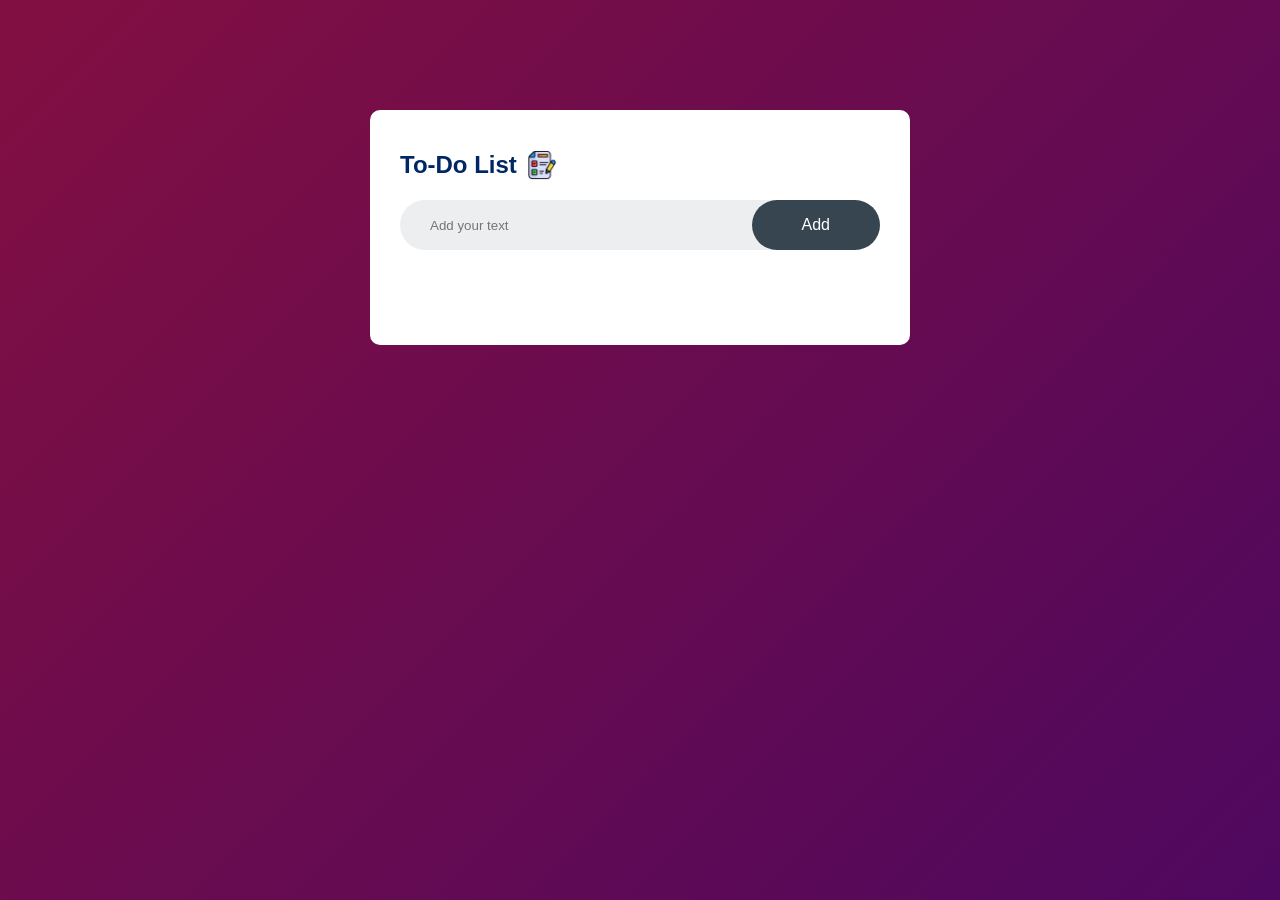
==== index.html @ ecc16154 "Rename To-do_list.html to index.html" ====
<!DOCTYPE html> 
<html lang="en-US">
<head>
<meta charset="UTF-8">
	<meta name="viewport" content="width=device-width, initial-scale=1.0">
	<title> To-Do List App </title>
	<link rel="preconnect" href="https://fonts.googleapis.com">
	<link rel="preconnect" href="https://gstatic.com" crossorigin>
	<link rel="https://googleapis.com" rel="stylesheet">
	<link rel="stylesheet" href=" style.css">
</head>
<body>
<div class="container">
   <div class="todo-app">
	<h2>To-Do List <img src="icons.png"></h2>
	<div class="row">
	   <input type="text" id="input-box" placeholder="Add your text">
	   <button onclick="addTask()">Add</button>
	</div>
	<ul id="list-container">
	   <!-- <li class="checked">Task 1</li>
	   <li>Task 2</li>
	   <li>Task 3</li> -->
   </div>
</div>
<script src="script.js"></script> 


</body>
</html>
---- style.css ----
*{
  margin: 0;
  padding: 0;
  font-family: 'Poppins', sans-serif;
  box-sizing: border-box;
}
.container{
  width: 100%;
  min-height: 100vh;
  background: linear-gradient(135deg, #820F41, #4e085f);
  padding: 10px;
}
.todo-app{
  width: 100%;
  max-width: 540px;
  background: #fff;
  margin: 100px auto 20px;
  padding: 40px 30px 70px;
  border-radius: 10px;
}
.todo-app h2{
  color: #002765;
  display: flex;
  align-items: center;
  margin-bottom: 20px;
}
.todo-app h2 img{
  width: 30px;
  margin-left: 10px;
}
.row{
  display: flex;
  align-items: center;
  justify-content: space-between;
  background: #edeef0;
  border-radius: 30px;
  padding-left: 20px;
  margin-bottom: 25px;
}
input{
  flex: 1;
  border: none;
  outline: none;
  background: transparent;
  padding: 10px;
}
button{
  border: none;
  outline: none;
  padding: 16px 50px;
  background: #36454F;
  color: #fff;
  font-size: 16px;
  cursor: pointer;
  border-radius: 40px;
}
ul li{
  list-style: none;
  font-size: 17px;
  padding: 12px 8px 12px 50px;
  user-select: none;
  cursor: pointer;
  position: relative;
}
ul li::before{
  content: '';
  position: absolute;
  height: 28px;
  width: 28px;
  border-radius: 50%;
  background-image: url(uncheckbox.png);
  background-size: cover;
  background-position: center;
  top: 12px;
  left: 8px;
}
ul li.checked{
  color: #555;
  text-decoration: line-through;
}
ul li.checked::before{
  background-image: url(checkedbox.png)
}
ul li span{
  position: absolute;
  right: 0;
  top: 5px;
  width: 40px;
  height: 40px;
  font-size: 22px;
  color: #555;
  line-height: 40px;
  text-align: center;
  border-radius: 50%;
}
ul li span:hover{
  background: #edeef0;
}
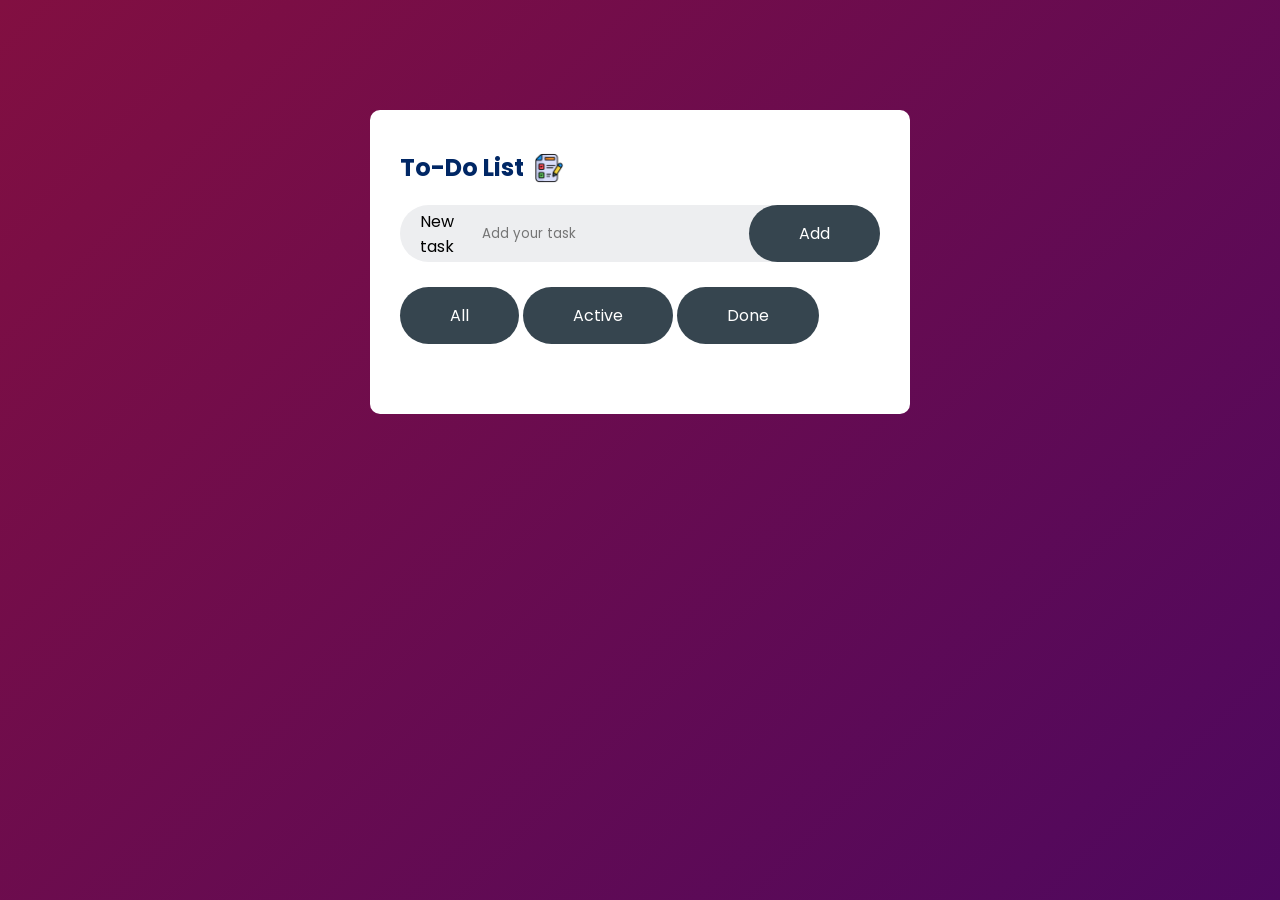
==== commit f17bee14: "Update index.html" ====
--- a/index.html
+++ b/index.html
@@ -5,22 +5,28 @@
 	<meta name="viewport" content="width=device-width, initial-scale=1.0">
 	<title> To-Do List App </title>
 	<link rel="preconnect" href="https://fonts.googleapis.com">
-	<link rel="preconnect" href="https://gstatic.com" crossorigin>
-	<link rel="https://googleapis.com" rel="stylesheet">
-	<link rel="stylesheet" href=" style.css">
+	<link rel="preconnect" href="https://fonts.gstatic.com" crossorigin>
+        <link href="https://fonts.googleapis.com/css2?family=Poppins:wght@400;500;600&display=swap" rel="stylesheet">	<link rel="stylesheet" href="style.css">
 </head>
 <body>
 <div class="container">
    <div class="todo-app">
-	<h2>To-Do List <img src="icons.png"></h2>
-	<div class="row">
-	   <input type="text" id="input-box" placeholder="Add your text">
-	   <button onclick="addTask()">Add</button>
+	<h2>To-Do List <img src="icons.png" alt="" width="30" height="30"></h2>
+	<form class="row" onsubmit="addTask(event)">
+	   <label for="input-box" class="sr-only">New task</label>
+	   <input type="text" id="input-box" placeholder="Add your task">
+	   <button type="submit" class="btn-primary">Add</button>
+	</form>
+	<p id="error" class="error" role="alert"></p>
+	<div class="filters">
+	   <button type="button" class="filter-btn active" data-filter="all">All</button>
+	   <button type="button" class="filter-btn" data-filter="active">Active</button>
+	   <button type="button" class="filter-btn" data-filter="done">Done</button>
 	</div>
-	<ul id="list-container">
-	   <!-- <li class="checked">Task 1</li>
-	   <li>Task 2</li>
-	   <li>Task 3</li> -->
+
+	<ul id="list-container"></ul>
+	
+	<p id="counter" class="counter" aria-live="polite"></p>
    </div>
 </div>
 <script src="script.js"></script> 
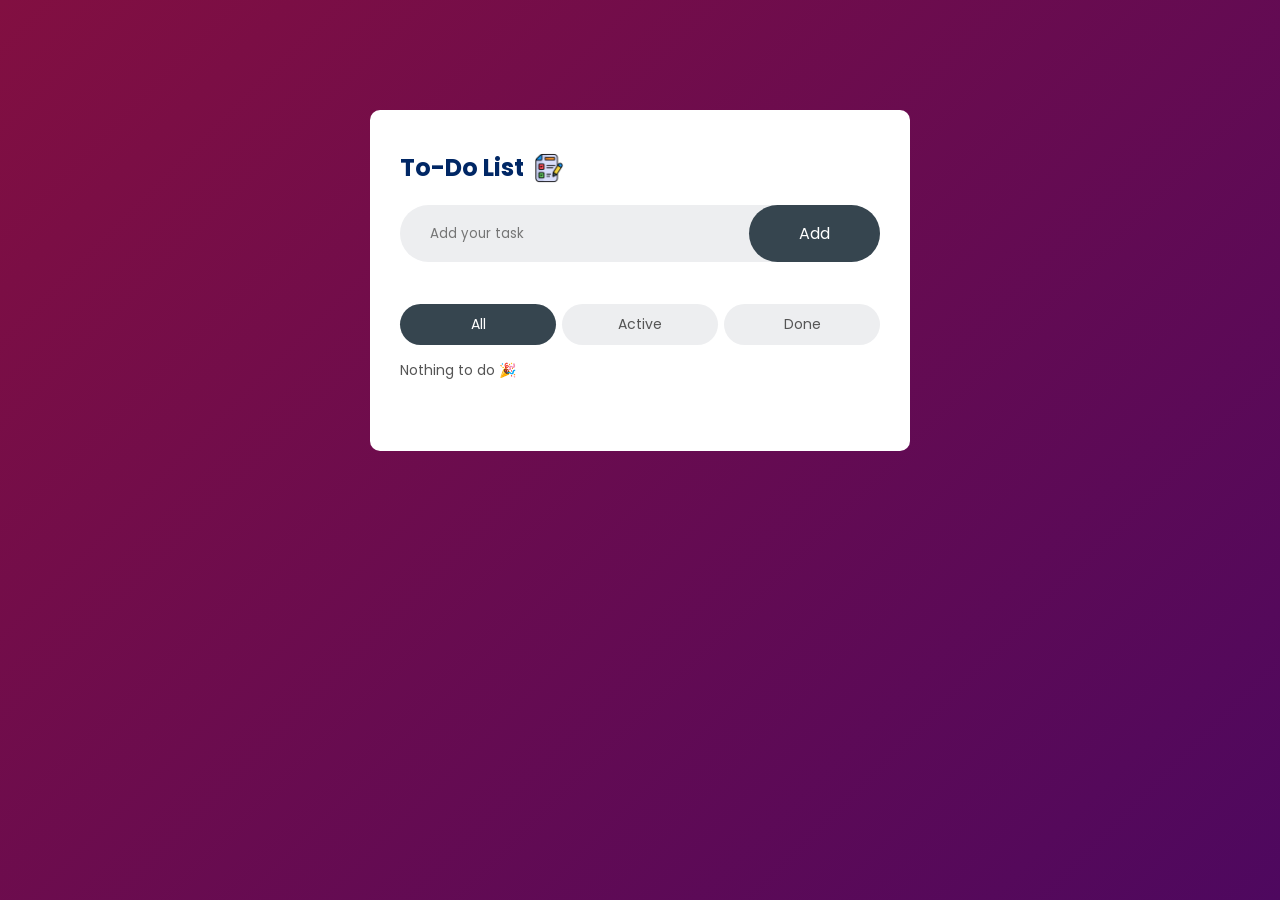
==== commit 6a9b4439: "Update index.html" ====
--- a/index.html
+++ b/index.html
@@ -25,7 +25,7 @@
 	</div>
 
 	<ul id="list-container"></ul>
-	
+
 	<p id="counter" class="counter" aria-live="polite"></p>
    </div>
 </div>
--- a/style.css
+++ b/style.css
@@ -1,25 +1,57 @@
+:root{
+  --bg-start: #820F41;
+  --bg-end: #4e085f;
+  --card: #fff;
+  --text: #1f2a44;
+  --heading: #002765;
+  --field: #edeef0;
+  --muted: #555;
+  --button: #36454F;
+}
+
+@media (prefers-color-scheme: dark){
+  :root{
+    --card: #1e1a2e;
+    --text: #ece9f7;
+    --heading: #ffffff;
+    --field: #2d2842;
+    --muted: #a9a5bf;
+    --button: #6a1b9a;
+  }
+}
+
 *{
   margin: 0;
   padding: 0;
   font-family: 'Poppins', sans-serif;
   box-sizing: border-box;
 }
+
+.sr-only{
+  position: absolute;
+  width: 1px;
+  height: 1px;
+  overflow: hidden;
+  clip: rect(0 0 0 0);
+  white-space: nowrap;
+}
 .container{
   width: 100%;
   min-height: 100vh;
-  background: linear-gradient(135deg, #820F41, #4e085f);
+  background: linear-gradient(135deg, var(--bg-start), var(--bg-end));
   padding: 10px;
 }
 .todo-app{
   width: 100%;
   max-width: 540px;
-  background: #fff;
+  background: var(--card);
+  color: var(--text);
   margin: 100px auto 20px;
   padding: 40px 30px 70px;
   border-radius: 10px;
 }
 .todo-app h2{
-  color: #002765;
+  color: var(--heading);
   display: flex;
   align-items: center;
   margin-bottom: 20px;
@@ -32,32 +64,70 @@
   display: flex;
   align-items: center;
   justify-content: space-between;
-  background: #edeef0;
+  background: var(--field);
   border-radius: 30px;
   padding-left: 20px;
-  margin-bottom: 25px;
+  margin-bottom: 10px;
 }
 input{
   flex: 1;
+  min-width: 0;
   border: none;
   outline: none;
   background: transparent;
   padding: 10px;
+  color: inherit;
 }
 button{
   border: none;
   outline: none;
   padding: 16px 50px;
-  background: #36454F;
+  background: var(--button);
   color: #fff;
   font-size: 16px;
   cursor: pointer;
   border-radius: 40px;
 }
+
+button:hover{
+  filter: brightness(1.15);
+}
+
+button:focus-visible,
+.row:focus-within{
+  outline: 3px solid #1a73e8;
+  outline-offset: 2px;
+}
+
+.error{
+  min-height: 20px;
+  margin: 0 0 12px 20px;
+  font-size: 14px;
+  color: #c62828;
+}
+
+.filters{
+  display: flex;
+  gap: 6px;
+  margin-bottom: 15px;
+}
+.filter-btn{
+  flex: 1;
+  padding: 10px;
+  font-size: 14px;
+  background: var(--field);
+  color: var(--muted);
+}
+.filter-btn.active{
+  background: var(--button);
+  color: #fff;
+}
+
 ul li{
   list-style: none;
   font-size: 17px;
-  padding: 12px 8px 12px 50px;
+  padding: 12px 50px 12px 50px;
+  overflow-wrap: anywhere;
   user-select: none;
   cursor: pointer;
   position: relative;
@@ -75,7 +145,7 @@
   left: 8px;
 }
 ul li.checked{
-  color: #555;
+  color: var(--muted);
   text-decoration: line-through;
 }
 ul li.checked::before{
@@ -85,14 +155,29 @@
   position: absolute;
   right: 0;
   top: 5px;
-  width: 40px;
-  height: 40px;
+  width: 44px;
+  height: 44px;
   font-size: 22px;
-  color: #555;
-  line-height: 40px;
+  color: var(--muted)
+  line-height: 44px;
   text-align: center;
   border-radius: 50%;
 }
 ul li span:hover{
-  background: #edeef0;
-}+  background: var(--field);
+}
+.counter{
+  margin-top: 15px;
+  font-size: 14px;
+  color: var(--muted);
+}
+
+@media (max-width: 480px){
+  .todo-app{
+    margin-top: 30px;
+    padding: 30px 16px 40px;
+  }
+  button{
+    padding: 14px 24px;
+  }
+}
